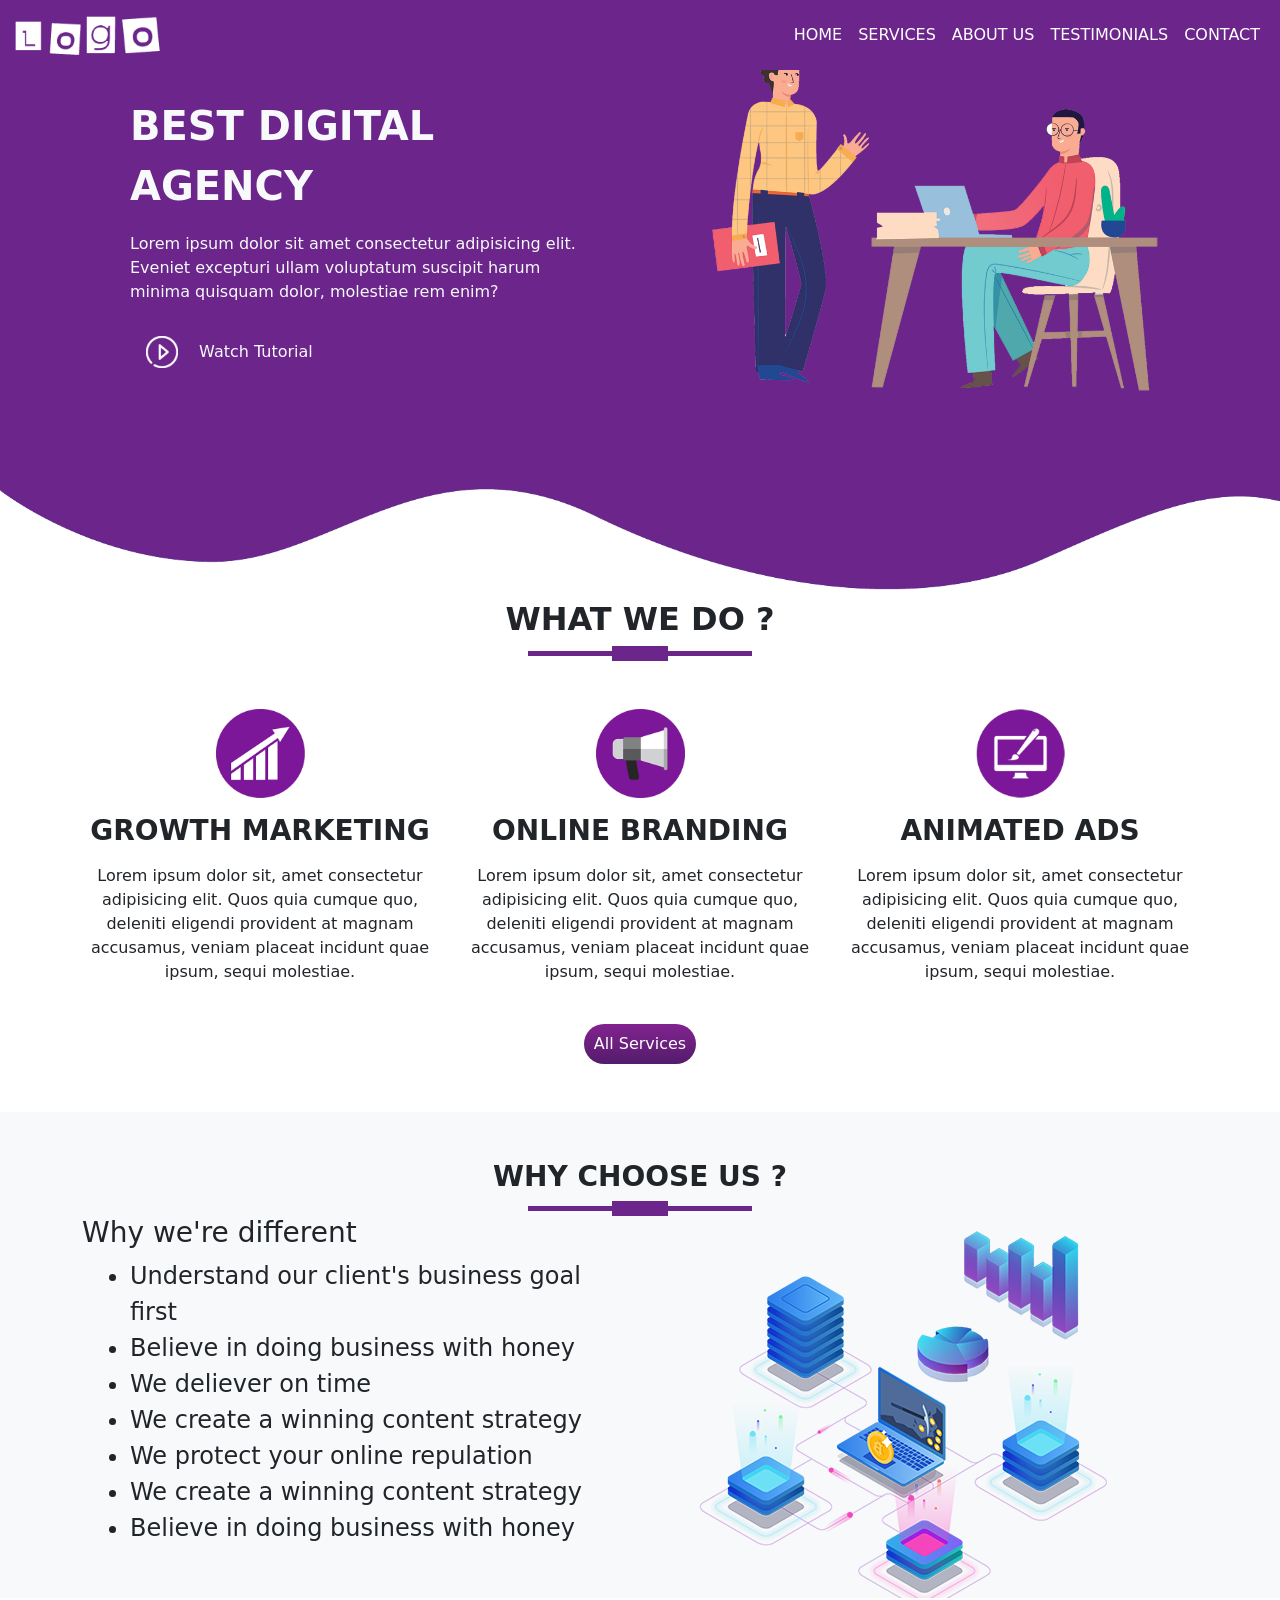
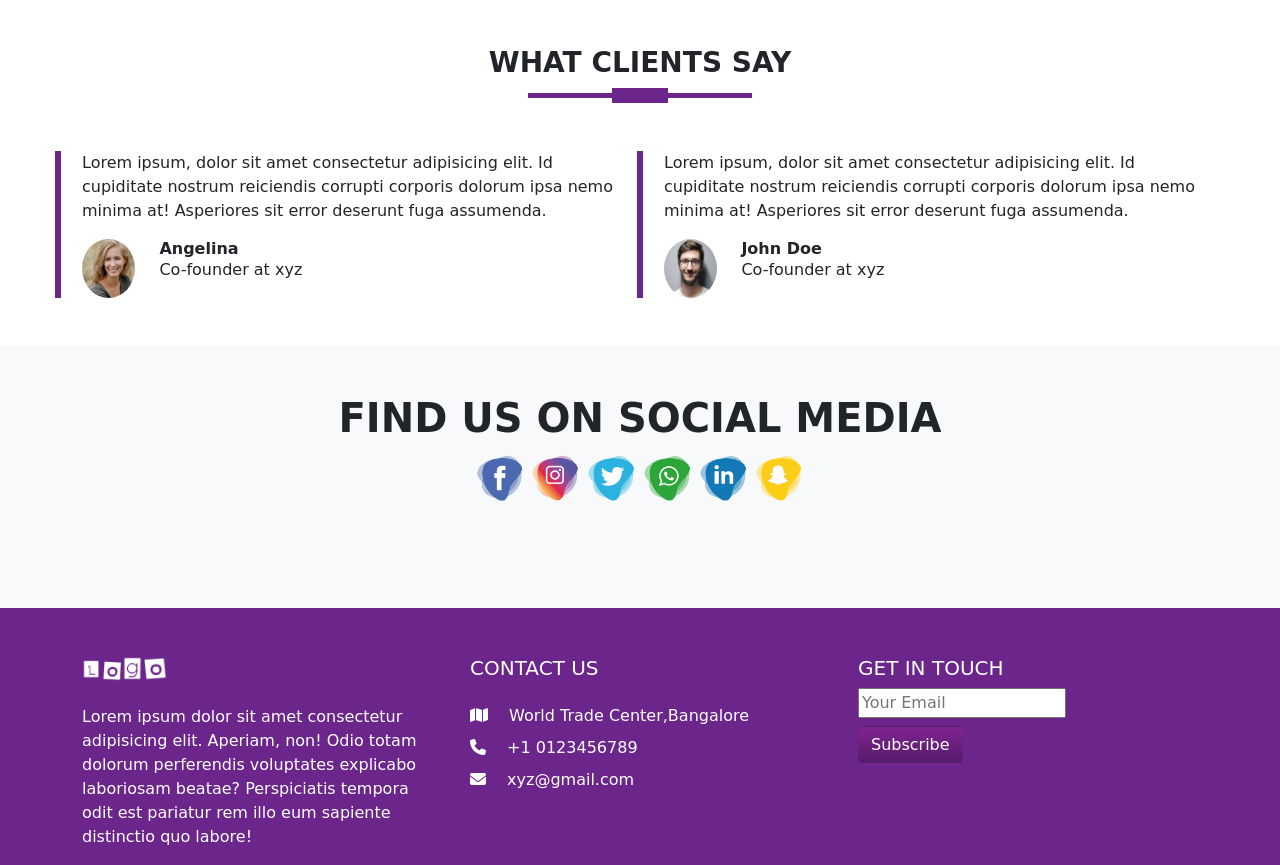
==== index.html @ 41e3e7ab "Update and rename Assignment.html to index.html" ====
<!DOCTYPE html>
<html lang="en">
<head>
  <meta charset="UTF-8">
  <meta name="viewport" content="width=device-width, initial-scale=1.0">
  <!-- Bootstrap -->
  <link rel="stylesheet" href="./css2/bootstrap.min.css">
  <!-- Icons -->
  <link rel="stylesheet" href="./CSS/all.min.css">
  <!-- Css file -->
  <link rel="stylesheet" href="./CSS/style.css">
  <title>Document</title>
</head>
<body>
  <header id="home">
    <nav class="navbar navbar-expand-lg position-fixed start-0 end-0">
      <div class="container-fluid">
        <a class="navbar-brand" href="#"><img src="./Digital_agency_site_Img/images/demo-logo.png" class="w-75" alt=""></a>
        <button class="navbar-toggler" type="button" data-bs-toggle="collapse" data-bs-target="#navbarNav" aria-controls="navbarNav" aria-expanded="false" aria-label="Toggle navigation">
          <span class="navbar-toggler-icon"></span>
        </button>
        <div class="collapse navbar-collapse" id="navbarNav">
          <ul class="navbar-nav ms-auto">
            <li class="nav-item">
              <a class="nav-link active text-white" aria-current="page" href="#home">HOME</a>
            </li>
            <li class="nav-item">
              <a class="nav-link text-white" href="#services">SERVICES</a>
            </li>
            <li class="nav-item">
              <a class="nav-link text-white" href="#about-us">ABOUT US</a>
            </li>
            <li class="nav-item">
              <a class="nav-link text-white" href="#testimonials">TESTIMONIALS</a>
            </li>
            <li class="nav-item">
              <a class="nav-link text-white" href="#contact">CONTACT</a>
            </li>
          </ul>
        </div>
      </div>
    </nav>

    <div class="home-cap">
      <div class="container">
        <div class="row">
          <div class="col-md-6">
            <div class="content text-light m-md-5 pt-md-5">
              <p class="fs-1 fw-bold">BEST DIGITAL AGENCY</p>
              <p>Lorem ipsum dolor sit amet consectetur adipisicing elit. Eveniet excepturi ullam voluptatum suscipit harum minima quisquam dolor, molestiae rem enim?</p>
              <a href="" class="text-decoration-none text-light"><img src="./Digital_agency_site_Img/images/play.png" class="play-btn" alt=""> Watch Tutorial</a>
            </div>
          </div>
          <div class="col-md-6">
            <img src="./Digital_agency_site_Img/images/home2.png" class="w-100" alt="">
          </div>
        </div>
      </div>
      <img src="./Digital_agency_site_Img/images/wave1.png" class="w-100" alt="">
    </div>
  </header>

  <section id="services">
    
    <div class="container">
      <div class="title d-flex flex-column mb-md-5">
        <h2 class="text-center fw-bold">WHAT WE DO ?</h2>
        <div class="test1"></div>
        <div class="test2"></div>
        <div class="test3"></div>
      </div>
      <div class="row">
        <div class="col-md-4">
          <div class="content text-center">
            <img src="./Digital_agency_site_Img/images/service1.png" class="w-25 mb-md-3" alt="">
            <h3 class=" mb-md-3 fw-semibold">GROWTH MARKETING</h3>
            <p class="fw-normal">Lorem ipsum dolor sit, amet consectetur adipisicing elit. Quos quia cumque quo, deleniti eligendi provident at magnam accusamus, veniam placeat incidunt quae ipsum, sequi molestiae.</p>
          </div>
        </div>
        <div class="col-md-4">
          <div class="content text-center">
            <img src="./Digital_agency_site_Img/images/service2.png" class="w-25 mb-md-3" alt="">
            <h3 class=" mb-md-3 fw-semibold">ONLINE BRANDING</h3>
            <p class="fw-normal">Lorem ipsum dolor sit, amet consectetur adipisicing elit. Quos quia cumque quo, deleniti eligendi provident at magnam accusamus, veniam placeat incidunt quae ipsum, sequi molestiae.</p>
          </div>
        </div>
        <div class="col-md-4">
          <div class="conten text-center">
            <img src="./Digital_agency_site_Img/images/service3.png" class="w-25  mb-md-3" alt="">
            <h3 class=" mb-md-3 fw-semibold">ANIMATED ADS</h3>
            <p class="fw-normal">Lorem ipsum dolor sit, amet consectetur adipisicing elit. Quos quia cumque quo, deleniti eligendi provident at magnam accusamus, veniam placeat incidunt quae ipsum, sequi molestiae.</p>
          </div>
        </div>
      </div>
      <div class="link text-center rounded-5 mt-md-4 p-md-2">
        <a href="#" class="text-decoration-none text-white">All Services</a>
      </div>
    </div>
  </section>

  <section id="about-us" class="mt-md-5 bg-light pt-md-5">
    

    <div class="container">
      <div class="title text-center d-flex flex-column">
        <h3 class="fw-bold">WHY CHOOSE US ?</h3>
        <div class="test1"></div>
        <div class="test2"></div>
        <div class="test3"></div>
      </div>
      <div class="row">
        <div class="col-md-6">
          <h3>Why we're different</h3>
          <ul class="ms-md-3 fs-4 fw-light">
            <li>Understand our client's business goal first</li>
            <li>Believe in doing business with honey</li>
            <li>We deliever on time</li>
            <li>We create a winning content strategy</li>
            <li>We protect your online repulation</li>
            <li>We create a winning content strategy</li>
            <li>Believe in doing business with honey</li>
          </ul>
        </div>
        <div class="col-md-6">
          <img src="./Digital_agency_site_Img/images/network.png" class="img-fluid" alt="">
        </div>
      </div>
    </div>
  </section>

  <section id="testimonials" class="mt-md-5">
    <div class="container">
      <div class="title mb-md-5">
        <h3 class="text-center fw-bold">WHAT CLIENTS SAY</h3>
        <div class="test1"></div>
        <div class="test2"></div>
        <div class="test3"></div>
      </div>

      <div class="row g-5">
        <div class="col-md-6">
          <div class="content position-relative">
            <p class="fw-medium">Lorem ipsum, dolor sit amet consectetur adipisicing elit. Id cupiditate nostrum reiciendis corrupti corporis dolorum ipsa nemo minima at! Asperiores sit error deserunt fuga assumenda.</p>
            <div class="details d-flex justify-content-start">
              <img src="./Digital_agency_site_Img/images/user1.jpg" class="user rounded-circle" alt="">
              <div class="cap ms-md-4">
                <h6 class="fw-bold mb-0">Angelina</h6>
                <p>Co-founder at xyz</p>
              </div>
            </div>
          </div>
        </div>
        <div class="col-md-6">
          <div class="content position-relative">
            <p class="fw-medium">Lorem ipsum, dolor sit amet consectetur adipisicing elit. Id cupiditate nostrum reiciendis corrupti corporis dolorum ipsa nemo minima at! Asperiores sit error deserunt fuga assumenda.</p>
            <div class="details d-flex justify-content-start">
              <img src="./Digital_agency_site_Img/images/user2.jpg" class="user rounded-circle" alt="">
              <div class="cap ms-md-4">
                <h6 class="fw-bold mb-0">John Doe</h6>
                <p>Co-founder at xyz</p>
              </div>
            </div>
          </div>
        </div>
      </div>
    </div>
  </section>

  <section id="contact" class="mt-md-5 bg-light pt-md-5">
    <div class="container">
      <h2 class="text-center fw-bold fs-1">FIND US ON SOCIAL MEDIA</h2>
      <div class="icons d-flex justify-content-center">
        <img src="./Digital_agency_site_Img/images/facebook-icon.png" alt="">
        <img src="./Digital_agency_site_Img/images/instagram-icon.png" alt="">
        <img src="./Digital_agency_site_Img/images/twitter-icon.png" alt="">
        <img src="./Digital_agency_site_Img/images/whatsapp-icon.png" alt="">
        <img src="./Digital_agency_site_Img/images/linkedin-icon.png" alt="">
        <img src="./Digital_agency_site_Img/images/snapchat-icon.png" alt="">
      </div>
      <img src="./Digital_agency_site_Img/images/wave2.png" class="w-100" alt="">
    </div>
    <div class="contact pt-md-5">
      <div class="container">
        <div class="row g-5">
          <div class="col-md-4">
            <img src="./Digital_agency_site_Img/images/demo-logo.png" class="w-25 mb-md-4" alt="">
            <p class="text-white">Lorem ipsum dolor sit amet consectetur adipisicing elit. Aperiam, non! Odio totam dolorum perferendis voluptates explicabo laboriosam beatae? Perspiciatis tempora odit est pariatur rem illo eum sapiente distinctio quo labore!</p>
          </div>
          <div class="col-md-4">
            <h5 class="text-white">CONTACT US</h5>
            <ul class="list-unstyled mt-md-4">
              <li class="pb-md-2 text-white"><span><i class="fa-solid fa-map me-md-3"></i> World Trade Center,Bangalore</span></li>
              <li class="pb-md-2 text-white"><span><i class="fa-solid fa-phone me-md-3"></i> +1 0123456789</span></li>
              <li class="text-white"><span><i class="fa-solid fa-envelope me-md-3"></i> xyz@gmail.com</span></li>
            </ul>
          </div>
          <div class="col-md-4">
            <h5 class="text-white">GET IN TOUCH</h5>
            <form>
              <input type="text" placeholder="Your Email">
            </form>
            <button class="btn text-white">Subscribe</button>
          </div>
        </div>
      </div>
    </div>
    
  </section>
  <script src="./js/bootstrap.bundle.min.js"></script>
  <script src="./svript.js"></script>
</body>
</html>
---- CSS/style.css ----
#home .navbar {
    background: #6B258B;
}

nav {
    z-index: 999;
}

#home .home-cap {
    background: #6B258B;
}

.home-cap .content .play-btn {
    width: 2rem;
    margin: 1rem;
}

#services .link {
    background: linear-gradient(rgba(130, 35, 144), rgba(83, 28, 107));
    width: 10%;
    margin: auto;
}

#services .title .test1 {
    background-color: #6B258B;
    width: 5%;
    height: 5px;
    margin: auto;
}

#services .title .test2 {
    background-color: #6B258B;
    width: 20%;
    height: 5px;
    margin: auto;
}

#services .title .test3 {
    background-color: #6B258B;
    width: 5%;
    height: 5px;
    margin: auto;
}

#about-us .title .test1 {
    background-color: #6B258B;
    width: 5%;
    height: 5px;
    margin: auto;
}

#about-us .title .test2 {
    background-color: #6B258B;
    width: 20%;
    height: 5px;
    margin: auto;
}

#about-us .title .test3 {
    background-color: #6B258B;
    width: 5%;
    height: 5px;
    margin: auto;
}

#testimonials .details .user {
    width: 10%;
}

#testimonials .content::before {
    content: "";
    background-color:#6B258B;
    width: 1%;
    height: 100%;
    position: absolute;
    left: -5%;
}

#testimonials .title .test1 {
    background-color: #6B258B;
    width: 5%;
    height: 5px;
    margin: auto;
}

#testimonials .title .test2 {
    background-color: #6B258B;
    width: 20%;
    height: 5px;
    margin: auto;
}

#testimonials .title .test3 {
    background-color: #6B258B;
    width: 5%;
    height: 5px;
    margin: auto;
}

#contact .icons img{
    width: 5%;
}

.contact {
    background-color: #6B258B;
}

.contact .btn {
    background: linear-gradient(rgba(130, 35, 144), rgba(83, 28, 107));
    margin-top: 0.5rem;
}
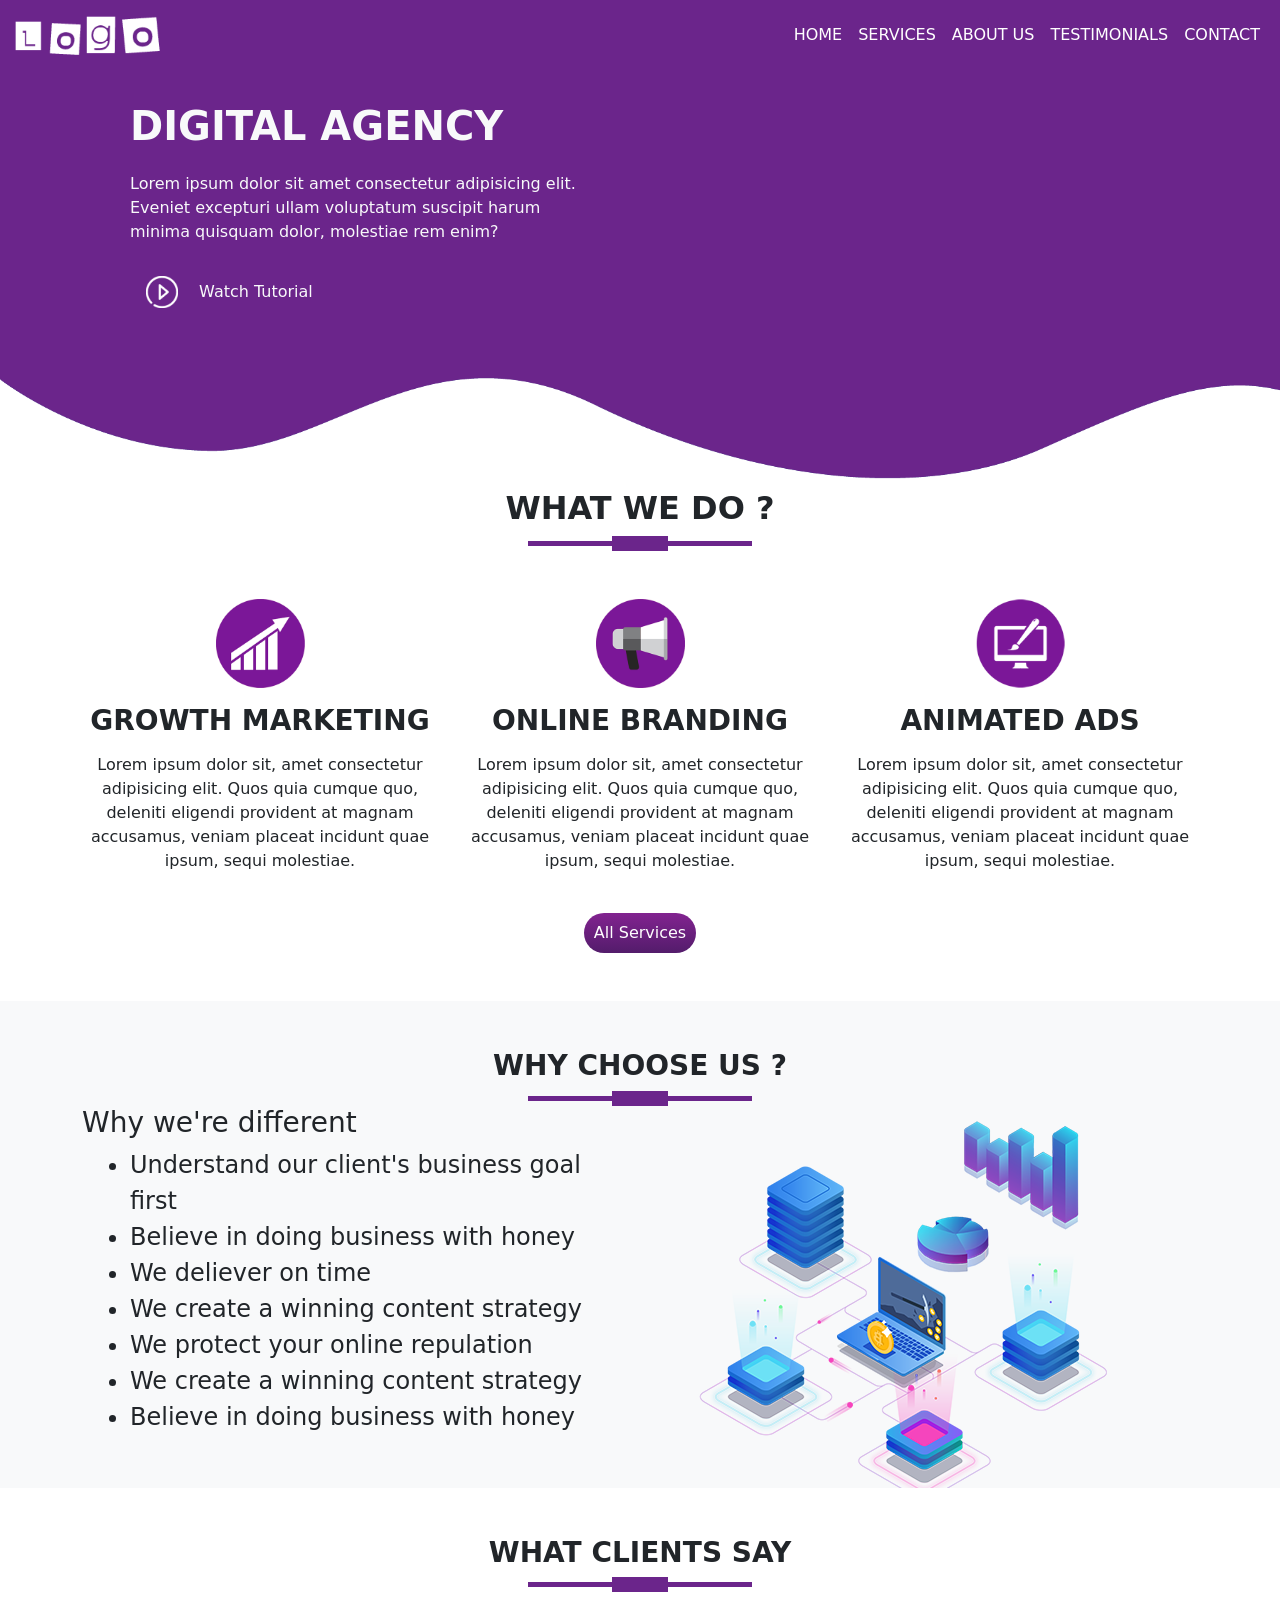
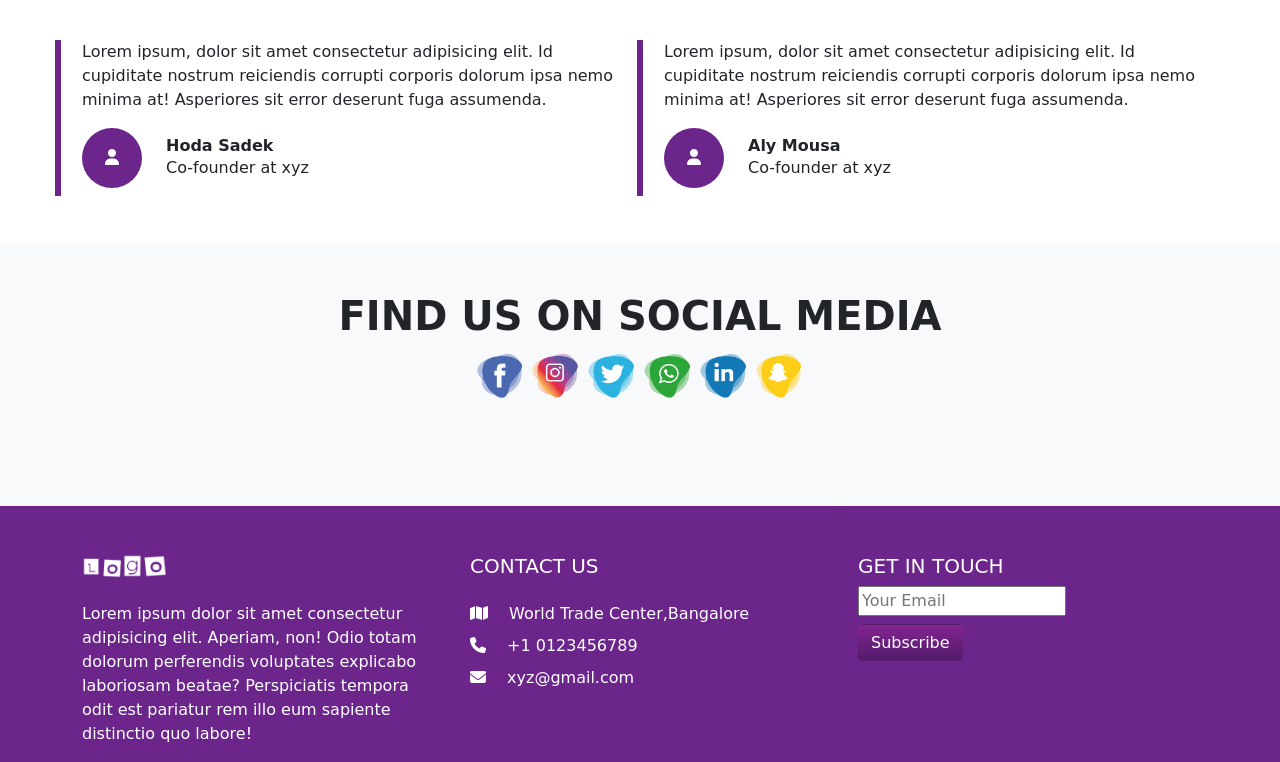
==== commit 6d995362: "new edits" ====
--- a/index.html
+++ b/index.html
@@ -1,5 +1,6 @@
 <!DOCTYPE html>
 <html lang="en">
+
 <head>
   <meta charset="UTF-8">
   <meta name="viewport" content="width=device-width, initial-scale=1.0">
@@ -11,12 +12,15 @@
   <link rel="stylesheet" href="./CSS/style.css">
   <title>Document</title>
 </head>
+
 <body>
   <header id="home">
     <nav class="navbar navbar-expand-lg position-fixed start-0 end-0">
       <div class="container-fluid">
-        <a class="navbar-brand" href="#"><img src="./Digital_agency_site_Img/images/demo-logo.png" class="w-75" alt=""></a>
-        <button class="navbar-toggler" type="button" data-bs-toggle="collapse" data-bs-target="#navbarNav" aria-controls="navbarNav" aria-expanded="false" aria-label="Toggle navigation">
+        <a class="navbar-brand" href="#"><img src="./Digital_agency_site_Img/images/demo-logo.png" class="w-75"
+            alt=""></a>
+        <button class="navbar-toggler" type="button" data-bs-toggle="collapse" data-bs-target="#navbarNav"
+          aria-controls="navbarNav" aria-expanded="false" aria-label="Toggle navigation">
           <span class="navbar-toggler-icon"></span>
         </button>
         <div class="collapse navbar-collapse" id="navbarNav">
@@ -46,14 +50,13 @@
         <div class="row">
           <div class="col-md-6">
             <div class="content text-light m-md-5 pt-md-5">
-              <p class="fs-1 fw-bold">BEST DIGITAL AGENCY</p>
-              <p>Lorem ipsum dolor sit amet consectetur adipisicing elit. Eveniet excepturi ullam voluptatum suscipit harum minima quisquam dolor, molestiae rem enim?</p>
-              <a href="" class="text-decoration-none text-light"><img src="./Digital_agency_site_Img/images/play.png" class="play-btn" alt=""> Watch Tutorial</a>
+              <p class="fs-1 fw-bold">DIGITAL AGENCY</p>
+              <p>Lorem ipsum dolor sit amet consectetur adipisicing elit. Eveniet excepturi ullam voluptatum suscipit
+                harum minima quisquam dolor, molestiae rem enim?</p>
+              <a href="" class="text-decoration-none text-light"><img src="./Digital_agency_site_Img/images/play.png"
+                  class="play-btn" alt=""> Watch Tutorial</a>
             </div>
           </div>
-          <div class="col-md-6">
-            <img src="./Digital_agency_site_Img/images/home2.png" class="w-100" alt="">
-          </div>
         </div>
       </div>
       <img src="./Digital_agency_site_Img/images/wave1.png" class="w-100" alt="">
@@ -61,7 +64,7 @@
   </header>
 
   <section id="services">
-    
+
     <div class="container">
       <div class="title d-flex flex-column mb-md-5">
         <h2 class="text-center fw-bold">WHAT WE DO ?</h2>
@@ -74,21 +77,24 @@
           <div class="content text-center">
             <img src="./Digital_agency_site_Img/images/service1.png" class="w-25 mb-md-3" alt="">
             <h3 class=" mb-md-3 fw-semibold">GROWTH MARKETING</h3>
-            <p class="fw-normal">Lorem ipsum dolor sit, amet consectetur adipisicing elit. Quos quia cumque quo, deleniti eligendi provident at magnam accusamus, veniam placeat incidunt quae ipsum, sequi molestiae.</p>
+            <p class="fw-normal">Lorem ipsum dolor sit, amet consectetur adipisicing elit. Quos quia cumque quo,
+              deleniti eligendi provident at magnam accusamus, veniam placeat incidunt quae ipsum, sequi molestiae.</p>
           </div>
         </div>
         <div class="col-md-4">
           <div class="content text-center">
             <img src="./Digital_agency_site_Img/images/service2.png" class="w-25 mb-md-3" alt="">
             <h3 class=" mb-md-3 fw-semibold">ONLINE BRANDING</h3>
-            <p class="fw-normal">Lorem ipsum dolor sit, amet consectetur adipisicing elit. Quos quia cumque quo, deleniti eligendi provident at magnam accusamus, veniam placeat incidunt quae ipsum, sequi molestiae.</p>
+            <p class="fw-normal">Lorem ipsum dolor sit, amet consectetur adipisicing elit. Quos quia cumque quo,
+              deleniti eligendi provident at magnam accusamus, veniam placeat incidunt quae ipsum, sequi molestiae.</p>
           </div>
         </div>
         <div class="col-md-4">
           <div class="conten text-center">
             <img src="./Digital_agency_site_Img/images/service3.png" class="w-25  mb-md-3" alt="">
             <h3 class=" mb-md-3 fw-semibold">ANIMATED ADS</h3>
-            <p class="fw-normal">Lorem ipsum dolor sit, amet consectetur adipisicing elit. Quos quia cumque quo, deleniti eligendi provident at magnam accusamus, veniam placeat incidunt quae ipsum, sequi molestiae.</p>
+            <p class="fw-normal">Lorem ipsum dolor sit, amet consectetur adipisicing elit. Quos quia cumque quo,
+              deleniti eligendi provident at magnam accusamus, veniam placeat incidunt quae ipsum, sequi molestiae.</p>
           </div>
         </div>
       </div>
@@ -99,7 +105,7 @@
   </section>
 
   <section id="about-us" class="mt-md-5 bg-light pt-md-5">
-    
+
 
     <div class="container">
       <div class="title text-center d-flex flex-column">
@@ -140,11 +146,15 @@
       <div class="row g-5">
         <div class="col-md-6">
           <div class="content position-relative">
-            <p class="fw-medium">Lorem ipsum, dolor sit amet consectetur adipisicing elit. Id cupiditate nostrum reiciendis corrupti corporis dolorum ipsa nemo minima at! Asperiores sit error deserunt fuga assumenda.</p>
+            <p class="fw-medium">Lorem ipsum, dolor sit amet consectetur adipisicing elit. Id cupiditate nostrum
+              reiciendis corrupti corporis dolorum ipsa nemo minima at! Asperiores sit error deserunt fuga assumenda.
+            </p>
             <div class="details d-flex justify-content-start">
-              <img src="./Digital_agency_site_Img/images/user1.jpg" class="user rounded-circle" alt="">
-              <div class="cap ms-md-4">
-                <h6 class="fw-bold mb-0">Angelina</h6>
+              <div class="icon">
+                <span><i class="fas fa-user text-white"></i></span>
+              </div>
+              <div class="cap ms-md-4 mt-2">
+                <h6 class="fw-bold mb-0">Hoda Sadek</h6>
                 <p>Co-founder at xyz</p>
               </div>
             </div>
@@ -152,11 +162,15 @@
         </div>
         <div class="col-md-6">
           <div class="content position-relative">
-            <p class="fw-medium">Lorem ipsum, dolor sit amet consectetur adipisicing elit. Id cupiditate nostrum reiciendis corrupti corporis dolorum ipsa nemo minima at! Asperiores sit error deserunt fuga assumenda.</p>
+            <p class="fw-medium">Lorem ipsum, dolor sit amet consectetur adipisicing elit. Id cupiditate nostrum
+              reiciendis corrupti corporis dolorum ipsa nemo minima at! Asperiores sit error deserunt fuga assumenda.
+            </p>
             <div class="details d-flex justify-content-start">
-              <img src="./Digital_agency_site_Img/images/user2.jpg" class="user rounded-circle" alt="">
-              <div class="cap ms-md-4">
-                <h6 class="fw-bold mb-0">John Doe</h6>
+              <div class="icon">
+                <span><i class="fas fa-user text-white"></i></span>
+              </div>
+              <div class="cap ms-md-4 mt-2">
+                <h6 class="fw-bold mb-0">Aly Mousa</h6>
                 <p>Co-founder at xyz</p>
               </div>
             </div>
@@ -184,12 +198,15 @@
         <div class="row g-5">
           <div class="col-md-4">
             <img src="./Digital_agency_site_Img/images/demo-logo.png" class="w-25 mb-md-4" alt="">
-            <p class="text-white">Lorem ipsum dolor sit amet consectetur adipisicing elit. Aperiam, non! Odio totam dolorum perferendis voluptates explicabo laboriosam beatae? Perspiciatis tempora odit est pariatur rem illo eum sapiente distinctio quo labore!</p>
+            <p class="text-white">Lorem ipsum dolor sit amet consectetur adipisicing elit. Aperiam, non! Odio totam
+              dolorum perferendis voluptates explicabo laboriosam beatae? Perspiciatis tempora odit est pariatur rem
+              illo eum sapiente distinctio quo labore!</p>
           </div>
           <div class="col-md-4">
             <h5 class="text-white">CONTACT US</h5>
             <ul class="list-unstyled mt-md-4">
-              <li class="pb-md-2 text-white"><span><i class="fa-solid fa-map me-md-3"></i> World Trade Center,Bangalore</span></li>
+              <li class="pb-md-2 text-white"><span><i class="fa-solid fa-map me-md-3"></i> World Trade
+                  Center,Bangalore</span></li>
               <li class="pb-md-2 text-white"><span><i class="fa-solid fa-phone me-md-3"></i> +1 0123456789</span></li>
               <li class="text-white"><span><i class="fa-solid fa-envelope me-md-3"></i> xyz@gmail.com</span></li>
             </ul>
@@ -204,9 +221,10 @@
         </div>
       </div>
     </div>
-    
+
   </section>
   <script src="./js/bootstrap.bundle.min.js"></script>
   <script src="./svript.js"></script>
 </body>
-</html>
+
+</html>
--- a/CSS/style.css
+++ b/CSS/style.css
@@ -1,111 +1,121 @@
 #home .navbar {
-    background: #6B258B;
+  background: #6B258B;
 }
 
 nav {
-    z-index: 999;
+  z-index: 999;
 }
 
 #home .home-cap {
-    background: #6B258B;
+  background: #6B258B;
 }
 
 .home-cap .content .play-btn {
-    width: 2rem;
-    margin: 1rem;
+  width: 2rem;
+  margin: 1rem;
 }
 
 #services .link {
-    background: linear-gradient(rgba(130, 35, 144), rgba(83, 28, 107));
-    width: 10%;
-    margin: auto;
+  background: linear-gradient(rgba(130, 35, 144), rgba(83, 28, 107));
+  width: 10%;
+  margin: auto;
 }
 
 #services .title .test1 {
-    background-color: #6B258B;
-    width: 5%;
-    height: 5px;
-    margin: auto;
+  background-color: #6B258B;
+  width: 5%;
+  height: 5px;
+  margin: auto;
 }
 
 #services .title .test2 {
-    background-color: #6B258B;
-    width: 20%;
-    height: 5px;
-    margin: auto;
+  background-color: #6B258B;
+  width: 20%;
+  height: 5px;
+  margin: auto;
 }
 
 #services .title .test3 {
-    background-color: #6B258B;
-    width: 5%;
-    height: 5px;
-    margin: auto;
+  background-color: #6B258B;
+  width: 5%;
+  height: 5px;
+  margin: auto;
 }
 
 #about-us .title .test1 {
-    background-color: #6B258B;
-    width: 5%;
-    height: 5px;
-    margin: auto;
+  background-color: #6B258B;
+  width: 5%;
+  height: 5px;
+  margin: auto;
 }
 
 #about-us .title .test2 {
-    background-color: #6B258B;
-    width: 20%;
-    height: 5px;
-    margin: auto;
+  background-color: #6B258B;
+  width: 20%;
+  height: 5px;
+  margin: auto;
 }
 
 #about-us .title .test3 {
-    background-color: #6B258B;
-    width: 5%;
-    height: 5px;
-    margin: auto;
+  background-color: #6B258B;
+  width: 5%;
+  height: 5px;
+  margin: auto;
 }
 
 #testimonials .details .user {
-    width: 10%;
+  width: 10%;
 }
 
 #testimonials .content::before {
-    content: "";
-    background-color:#6B258B;
-    width: 1%;
-    height: 100%;
-    position: absolute;
-    left: -5%;
+  content: "";
+  background-color: #6B258B;
+  width: 1%;
+  height: 100%;
+  position: absolute;
+  left: -5%;
 }
 
 #testimonials .title .test1 {
-    background-color: #6B258B;
-    width: 5%;
-    height: 5px;
-    margin: auto;
+  background-color: #6B258B;
+  width: 5%;
+  height: 5px;
+  margin: auto;
 }
 
 #testimonials .title .test2 {
-    background-color: #6B258B;
-    width: 20%;
-    height: 5px;
-    margin: auto;
+  background-color: #6B258B;
+  width: 20%;
+  height: 5px;
+  margin: auto;
 }
 
 #testimonials .title .test3 {
-    background-color: #6B258B;
-    width: 5%;
-    height: 5px;
-    margin: auto;
+  background-color: #6B258B;
+  width: 5%;
+  height: 5px;
+  margin: auto;
 }
 
-#contact .icons img{
-    width: 5%;
+.icon {
+  width: 60px;
+  height: 60px;
+  border-radius: 50%;
+  background-color: #6B258B;
+  display: flex;
+  justify-content: center;
+  align-items: center;
+}
+
+#contact .icons img {
+  width: 5%;
 }
 
 .contact {
-    background-color: #6B258B;
+  background-color: #6B258B;
 }
 
 .contact .btn {
-    background: linear-gradient(rgba(130, 35, 144), rgba(83, 28, 107));
-    margin-top: 0.5rem;
+  background: linear-gradient(rgba(130, 35, 144), rgba(83, 28, 107));
+  margin-top: 0.5rem;
 }
